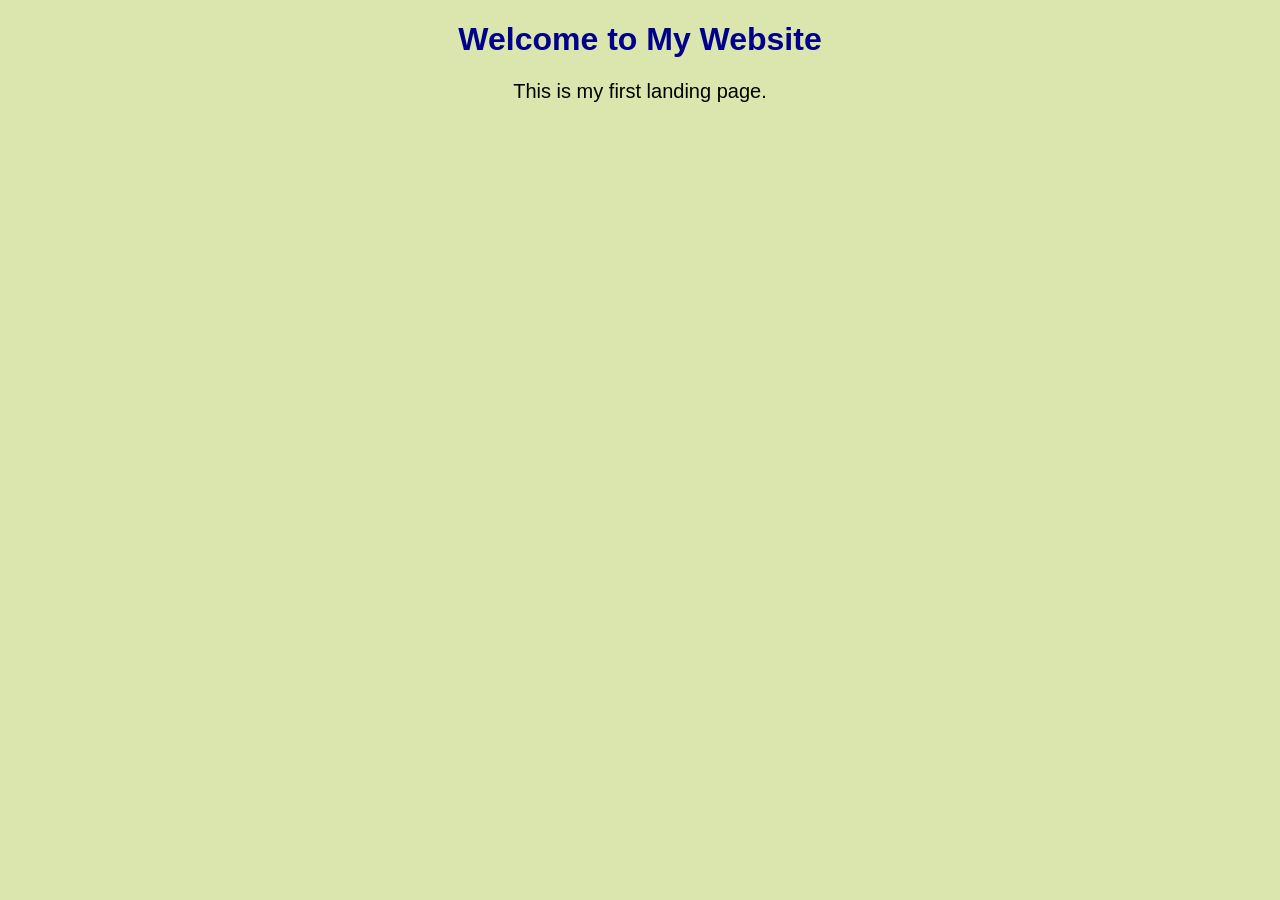
==== WebDev-L1-LandingPage/index.html @ 71f02b9c "Added Landing Page Project" ====
<!DOCTYPE html>
<html lang="en">
<head>
    <meta charset="UTF-8">
    <meta name="viewport" content="width=device-width, initial-scale=1.0">
    <title>My Landing Page</title>

    <link rel="stylesheet" href="style.css">
</head>
<body>

    <h1>Welcome to My Website</h1>

    <p>This is my first landing page.</p>

</body>
</html>
---- WebDev-L1-LandingPage/style.css ----
body{
    background-color: rgb(218, 230, 173);
    font-family: Arial, sans-serif;
    text-align: center;
}

h1{
    color: darkblue;
}

p{
    font-size: 20px;
}
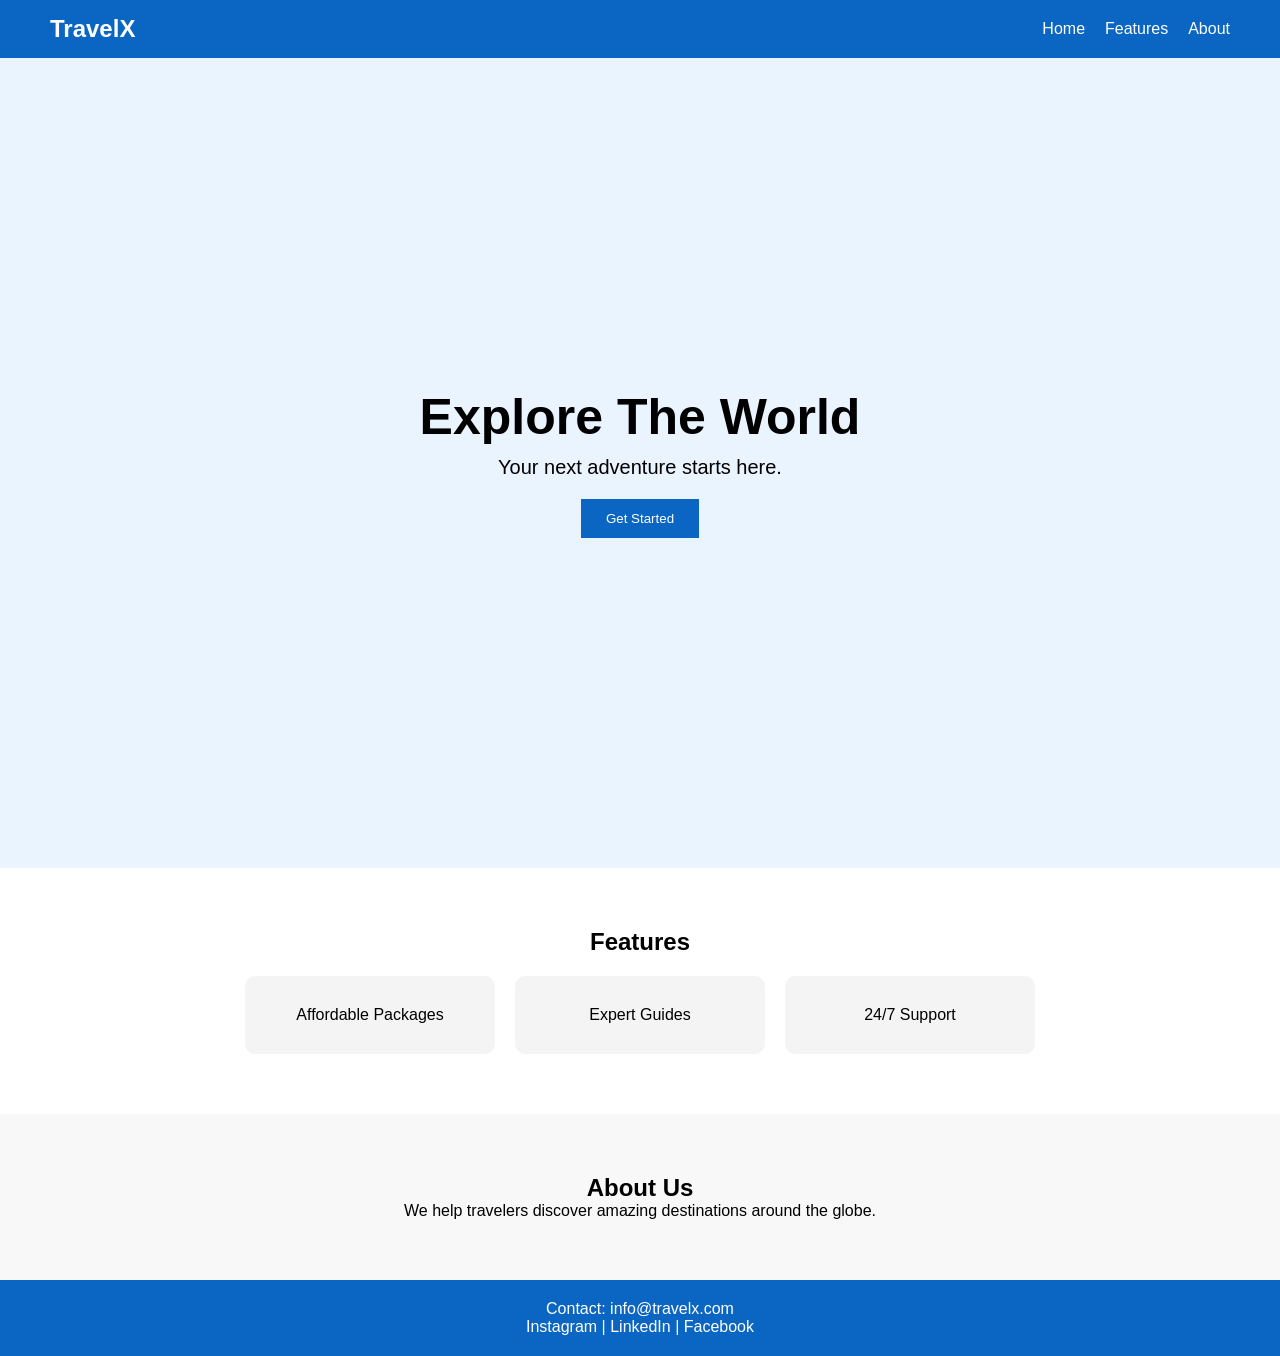
==== commit 832ea16e: "Added landing page screenshots" ====
--- a/WebDev-L1-LandingPage/index.html
+++ b/WebDev-L1-LandingPage/index.html
@@ -3,15 +3,44 @@
 <head>
     <meta charset="UTF-8">
     <meta name="viewport" content="width=device-width, initial-scale=1.0">
-    <title>My Landing Page</title>
-
+    <title>Travel Landing Page</title>
     <link rel="stylesheet" href="style.css">
 </head>
 <body>
 
-    <h1>Welcome to My Website</h1>
+    <nav>
+        <h2>TravelX</h2>
+        <ul>
+            <li><a href="#home">Home</a></li>
+            <li><a href="#features">Features</a></li>
+            <li><a href="#about">About</a></li>
+        </ul>
+    </nav>
 
-    <p>This is my first landing page.</p>
+    <section id="home" class="hero">
+        <h1>Explore The World</h1>
+        <p>Your next adventure starts here.</p>
+        <button>Get Started</button>
+    </section>
+
+    <section id="features">
+        <h2>Features</h2>
+        <div class="cards">
+            <div class="card">Affordable Packages</div>
+            <div class="card">Expert Guides</div>
+            <div class="card">24/7 Support</div>
+        </div>
+    </section>
+
+    <section id="about">
+        <h2>About Us</h2>
+        <p>We help travelers discover amazing destinations around the globe.</p>
+    </section>
+
+    <footer>
+        <p>Contact: info@travelx.com</p>
+        <p>Instagram | LinkedIn | Facebook</p>
+    </footer>
 
 </body>
 </html>
--- a/WebDev-L1-LandingPage/style.css
+++ b/WebDev-L1-LandingPage/style.css
@@ -1,13 +1,102 @@
-body{
-    background-color: rgb(218, 230, 173);
-    font-family: Arial, sans-serif;
-    text-align: center;
+*{
+    margin:0;
+    padding:0;
+    box-sizing:border-box;
 }
 
-h1{
-    color: darkblue;
+body{
+    font-family:Arial,sans-serif;
 }
 
-p{
-    font-size: 20px;
+nav{
+    position:sticky;
+    top:0;
+    background:#0a66c2;
+    color:white;
+    display:flex;
+    justify-content:space-between;
+    align-items:center;
+    padding:15px 50px;
+}
+
+nav ul{
+    list-style:none;
+    display:flex;
+    gap:20px;
+}
+
+nav a{
+    color:white;
+    text-decoration:none;
+}
+
+.hero{
+    height:90vh;
+    display:flex;
+    flex-direction:column;
+    justify-content:center;
+    align-items:center;
+    background:#eaf4ff;
+    text-align:center;
+}
+
+.hero h1{
+    font-size:50px;
+    margin-bottom:10px;
+}
+
+.hero p{
+    font-size:20px;
+    margin-bottom:20px;
+}
+
+button{
+    padding:12px 25px;
+    background:#0a66c2;
+    color:white;
+    border:none;
+    cursor:pointer;
+}
+
+#features{
+    padding:60px 20px;
+    text-align:center;
+}
+
+.cards{
+    display:flex;
+    gap:20px;
+    justify-content:center;
+    flex-wrap:wrap;
+    margin-top:20px;
+}
+
+.card{
+    background:#f4f4f4;
+    padding:30px;
+    width:250px;
+    border-radius:10px;
+}
+
+#about{
+    padding:60px 20px;
+    text-align:center;
+    background:#f8f8f8;
+}
+
+footer{
+    background:#0a66c2;
+    color:white;
+    text-align:center;
+    padding:20px;
+}
+
+@media(max-width:768px){
+    nav{
+        flex-direction:column;
+    }
+
+    .hero h1{
+        font-size:35px;
+    }
 }
